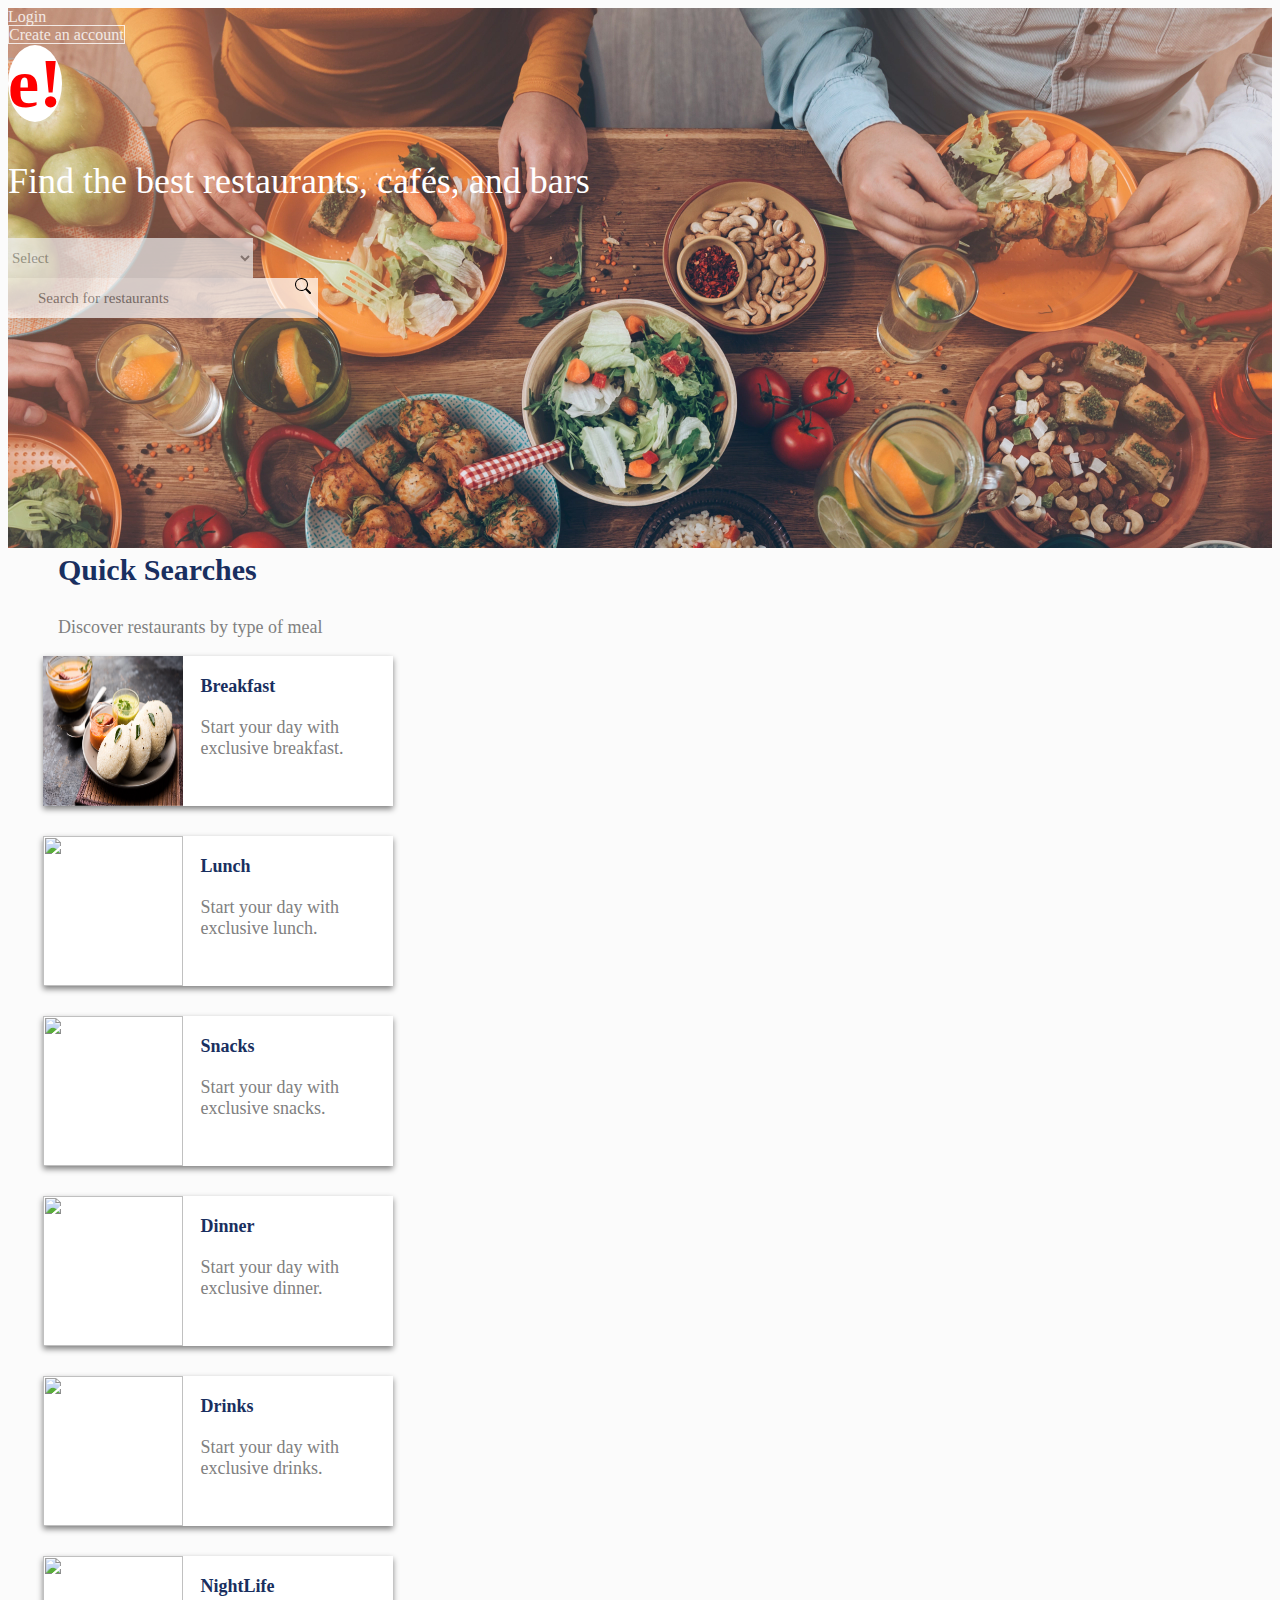
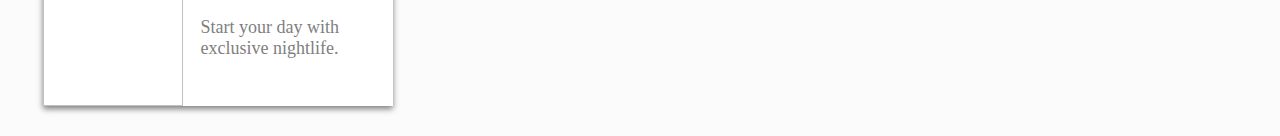
==== Assignment1/Assignment2/index.html @ 57b75805 "Assignment2" ====
<!DOCTYPE html>
<html lang="en">
<head>
    <meta charset="UTF-8">
    <meta http-equiv="X-UA-Compatible" content="IE=edge">
    <meta name="viewport" content="width=device-width, initial-scale=1.0">
    <link rel="stylesheet" href="https://fonts.google.com/css?family=Poppins">
    <link href="https://cdn.jsdelivr.net/npm/bootstrap@5.2.0/dist/css/bootstrap.min.css" rel="stylesheet" integrity="sha384-gH2yIJqKdNHPEq0n4Mqa/HGKIhSkIHeL5AyhkYV8i59U5AR6csBvApHHNl/vI1Bx" crossorigin="anonymous">
    <title>Home</title>
    <link rel="stylesheet" href="./index.css">
</head>
<body>
    <!-- If element is taking 100% width(Banner), bootstrap class container-fluid -->
    <div class="container-fluid mx-auto back-img">

    <!-- Since using bootstrap ,structure page in terms of row and column . Here there are four rwos in banner section: 1. Login/Create an account 2. logo 3.Text-find the best 4. Search bar -->
<!-- text-end means align text to right end -->

<!-- Create an account /Login section begins -->
    <div class="row text-end pt-4 login-signup-row">
        <!-- In one there can be twelve column . Here First div has 7 column,second div has 2 column and last div has 3 column. Only place content in correct div and others keep blank if not required-->
        <div class="col-7 col-sm-6 col-md-6 col-lg-7"></div>
        <div class="col-2 col-sm-2 col-lg-2 text-end">
            <a href="#" class="login">Login</a>
           
        </div>
        <div class="col-4 col-sm-4  col-md-4 col-lg-3 text-start">
             <a href="#"class="createaccount px-2 py-2">Create an account</a>
        </div>
    </div>
    <!-- Create an account /Login section Ends -->

    <!-- Logo section starts -->
  
    <div class="row pt-4 mx-auto text-center">
    <!-- Given col-12 as need to keep all column as blank and will center align using text-center(above) -->
    <div class="col-12">
        <p class="px-4 py-3 logo">e!</p>
    </div>

</div>
  <!-- Logo section ends -->

<!-- Banner text  begins -->
    <div class="row pt-4 text-center">
        <div class="col-12">
            <p class="restaurant-title">Find the best restaurants, cafés, and bars</p>
        </div>
    </div>
<!-- Banner text  ends -->
     
<!-- Search bar begins-->
     <div class="row pt-4 mx-auto text-center search-bar-row">
        <div class="col-12 col-sm-12 col-md-2 col-lg-2 col-xl-2"></div>
        <div class="col-12 col-sm-12 col-md-4 col-lg-3 col-xl-3">
            <div class="locationSelector">
                <select class="locationDropDown">
                    <option value="0" selected disabled>Select</option>
                <option value="1">Mumbai</option>
                <option value="1">Chennai</option>
                <option value="1">Bangalore</option>
                <option value="1">Rajasthan</option>
                </select>
            </div>
        </div>
        <div class="col-12 col-sm-12 col-md-6 col-lg-5 col-xl-5">
            <div class="restaurantSelector">
                <input class="restaurant-input" type="text" placeholder="Search for restaurants">
                <span class="search-icon col-12 col-sm-12 col-md-6 col-lg-5 col-xl-5 my-md-2 my-2">
                    <svg xmlns="http://www.w3.org/2000/svg" width="16" height="16" fill="currentColor" class="bi bi-search" viewBox="0 0 16 16">
  <path d="M11.742 10.344a6.5 6.5 0 1 0-1.397 1.398h-.001c.03.04.062.078.098.115l3.85 3.85a1 1 0 0 0 1.415-1.414l-3.85-3.85a1.007 1.007 0 0 0-.115-.1zM12 6.5a5.5 5.5 0 1 1-11 0 5.5 5.5 0 0 1 11 0z"/>
</svg>
</span>

            </div>
        </div>
        <div class="col-2 col-sm-12 col-md-1 lg-2 col-xl-2"></div>

     </div>

    </div>

     <!-- Adding Heading -->
    <div class="quicksearch">
        <p class="quicksearchHeading">
            Quick Searches
        </p>
        <p class="quicksearchSubHeading">
            Discover restaurants by type of meal
        </p>
        <!-- Creating CSS Grid - Rows & Columns -->
        <!-- Creating CSS Responsive Conatiner -->
        <div class="container-fluid">
            <!-- Adding Row -->
            <div class="row">
                <!-- Adding Items in Column -->
                <div class="col-sm-12 col-md-6 col-lg-4">
                    <div class="tileContainer">
                        <div class="tileComponent1">
                            <img src="./images/shutterstock_1154073754.png" height=150 width=140 />
                        </div>
                        <div class="tileComponent2">
                            <div class="componentHeading">
                                Breakfast
                            </div>
                            <div class="componentSubHeading">
                                Start your day with exclusive breakfast.
                            </div>
                        </div>
                    </div>
                </div>
                <!-- Adding Items in Column -->
                <div class="col-sm-12 col-md-12 col-lg-4">
                    <div class="tileContainer">
                        <div class="tileComponent1">
                            <img src="./Images/shutterstock_1130181932.png" height="150" width="140" />
                        </div>
                        <div class="tileComponent2">
                            <div class="componentHeading">
                                Lunch
                            </div>
                            <div class="componentSubHeading">
                                Start your day with exclusive lunch.
                            </div>
                        </div>
                    </div>
                </div>
                <!-- Adding Items in Column -->
                <div class="col-sm-12 col-md-12 col-lg-4">
                    <div class="tileContainer">
                        <div class="tileComponent1">
                            <img src="./Images/shutterstock_351721442.png" height="150" width="140" />
                        </div>
                        <div class="tileComponent2">
                            <div class="componentHeading">
                                Snacks
                            </div>
                            <div class="componentSubHeading">
                                Start your day with exclusive snacks.
                            </div>
                        </div>
                    </div>
                </div>
            </div>
            <!-- Adding Row -->
            <div class="row">
                <!-- Adding Items in Column -->
                <div class="col-sm-12 col-md-12 col-lg-4">
                    <div class="tileContainer">
                        <div class="tileComponent1">
                            <img src="./Images/shutterstock_476864884.png" height="150" width="140" />
                        </div>
                        <div class="tileComponent2">
                            <div class="componentHeading">
                                Dinner
                            </div>
                            <div class="componentSubHeading">
                                Start your day with exclusive dinner.
                            </div>
                        </div>
                    </div>
                </div>
                <!-- Adding Items in Column -->
                <div class="col-sm-12 col-md-12 col-lg-4">
                    <div class="tileContainer">
                        <div class="tileComponent1">
                            <img src="./Images/shutterstock_305270834.png" height="150" width="140" />
                        </div>
                        <div class="tileComponent2">
                            <div class="componentHeading">
                                Drinks
                            </div>
                            <div class="componentSubHeading">
                                Start your day with exclusive drinks.
                            </div>
                        </div>
                    </div>
                </div>
                <!-- Adding Items in Column -->
                <div class="col-sm-12 col-md-12 col-lg-4">
                    <div class="tileContainer">
                        <div class="tileComponent1">
                            <img src="./Images/shutterstock_1304064250.png" height="150" width="140" />
                        </div>
                        <div class="tileComponent2">
                            <div class="componentHeading">
                                NightLife
                            </div>
                            <div class="componentSubHeading">
                                Start your day with exclusive nightlife.
                            </div>
                        </div>
                    </div>
                </div>
            </div>
        </div>
    </div>

</body>
</html>
---- Assignment1/Assignment2/index.css ----
/* include,border ,padding for element sizing */
*{
    box-sizing: border-box;
    font-family: Poppins;
}

body{
background-color: #fbfbfb;
}

.back-img{
    width: 100% !important;
    background: transparent linear-gradient(180deg, #9D0E0E00 0%, #4F0707 100%) 0% 0% no-repeat padding-box;
    background-image: url(./images/shutterstock_348320018.png);
    min-height: 540px;
}
.login,.createaccount{
    text-decoration: none;
    color: white;
    opacity: 0.8;

}
.login:hover,.createaccount:hover{
    color: white ; 
}
.createaccount{
    border: 1px solid white;
}
.logo{
    display: inline;
    color: red;
    background-color: white;
    border-radius: 50%;
    font-size: 70px;
    font-weight: 600;
}

.restaurant-title{
    color: white;
    font-size: 36px;
}

.restaurant-input{
    position: relative;
    height: 40px;
        width: 310px;
        color: gray;
        border: none;
        border-radius: 0px;
        font-size: 15px;
        opacity: 0.7;
        float: left;
        padding-left: 30px;
}

.headings {
    color: white;
    text-align: center;
    font-size: 18px;
    font-weight: normal;
    position: relative;
    margin: auto;
    font-size: 36px;
    top: -240px;
}
.search-icon {
    position: absolute !important;
    left: 295px;
    
}

.quicksearch {
    position: absolute;
    margin-left: 15px;
    margin-top: -35px;
}

.quicksearchHeading {
    text-align: left;
    color: #192f60;
    font-size: 30px;
    font-weight: bold;
    
    padding-left: 35px;
    margin-top: 40px;
}

.quicksearchSubHeading {
    text-align: left;
    color: gray;
    font-size: 18px;
    font-weight: normal;

    padding-left: 35px;
}

.tileContainer {
    height: 150px;
    width: 350px;
    background-color: white;
    margin-right: 30px;
    margin-bottom: 30px;
    margin-left: 20px;
    box-shadow: 0 3px 6px gray;
    float: left;
}

.tileComponent1 {
    width: 45%;
    float: left;
}

.tileComponent2 {
    width: 50%;
    float: left;
    margin-top: 20px;
}

.componentHeading {
    text-align: left;
    color: #192f60;
    font-size: 18px;
    font-weight: bold;
    margin-bottom: 20px;
}

.componentSubHeading {
    text-align: left;
    color: gray;
    font-size: 18px;
}

.qs-block {
    box-shadow: 0 3px 6px 0 rgba(0, 0, 0, 0.16);
    background-color: #ffffff;
    margin-bottom: 5px;
}

.marg-bot {
    margin-bottom: 10px;
}

.heading {
    width: 88px;
    height: 25px;
    font-family: Poppins;
    font-size: 18px;
    font-weight: 600;
    font-stretch: normal;
    font-style: normal;
    line-height: 1.5;
    letter-spacing: normal;
    text-align: left;
    color: #192f60;
}

.search-icon{
font-weight: 600;
}

.locationDropDown{
    height: 40px;
        width: 245px;
        color: gray;
        border: none;
        border-radius: 0px;
        font-size: 15px;
        opacity: 0.7;
        margin-right: 21px;
}

@media only screen and (max-width: 600px) {
.login,
    .createaccount {
        
        visibility: hidden;

    }

    .locationDropDown,.restaurant-input{
        width:310px

    
    }
    .restaurant-input{
        left: 8px;
        margin-top: 10px;
    }
    .locationDropDown{
        margin-top: -200px;
    }
}
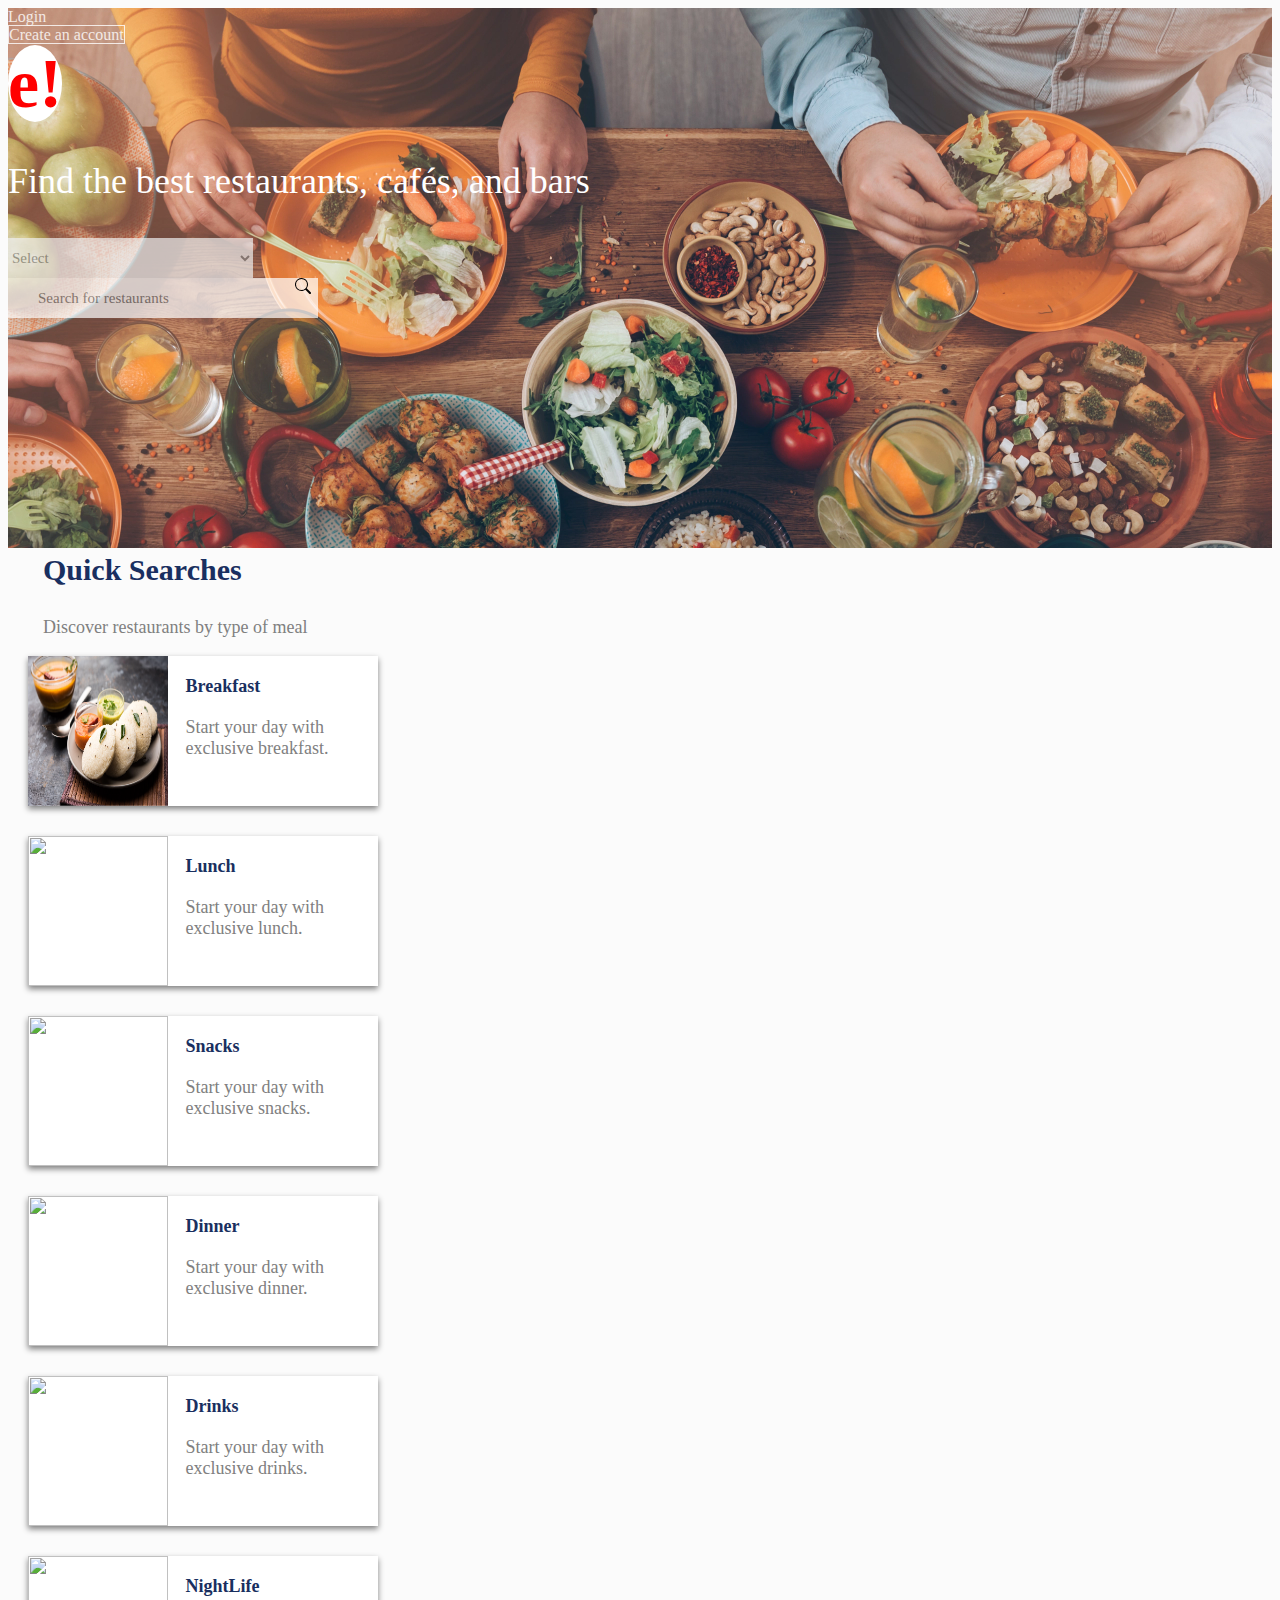
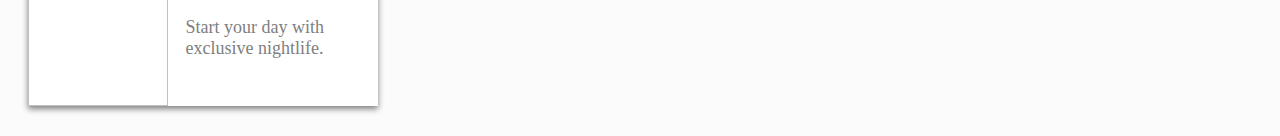
==== commit 9532b5bb: "changes" ====
--- a/Assignment1/Assignment2/index.html
+++ b/Assignment1/Assignment2/index.html
@@ -1,200 +1,223 @@
 <!DOCTYPE html>
 <html lang="en">
-<head>
-    <meta charset="UTF-8">
-    <meta http-equiv="X-UA-Compatible" content="IE=edge">
-    <meta name="viewport" content="width=device-width, initial-scale=1.0">
-    <link rel="stylesheet" href="https://fonts.google.com/css?family=Poppins">
-    <link href="https://cdn.jsdelivr.net/npm/bootstrap@5.2.0/dist/css/bootstrap.min.css" rel="stylesheet" integrity="sha384-gH2yIJqKdNHPEq0n4Mqa/HGKIhSkIHeL5AyhkYV8i59U5AR6csBvApHHNl/vI1Bx" crossorigin="anonymous">
+  <head>
+    <meta charset="UTF-8" />
+    <meta http-equiv="X-UA-Compatible" content="IE=edge" />
+    <meta name="viewport" content="width=device-width, initial-scale=1.0" />
+    <link rel="stylesheet" href="https://fonts.google.com/css?family=Poppins" />
+    <link
+      href="https://cdn.jsdelivr.net/npm/bootstrap@5.2.0/dist/css/bootstrap.min.css"
+      rel="stylesheet"
+      integrity="sha384-gH2yIJqKdNHPEq0n4Mqa/HGKIhSkIHeL5AyhkYV8i59U5AR6csBvApHHNl/vI1Bx"
+      crossorigin="anonymous"
+    />
     <title>Home</title>
-    <link rel="stylesheet" href="./index.css">
-</head>
-<body>
+    <link rel="stylesheet" href="./index.css" />
+  </head>
+  <body>
     <!-- If element is taking 100% width(Banner), bootstrap class container-fluid -->
     <div class="container-fluid mx-auto back-img">
-
-    <!-- Since using bootstrap ,structure page in terms of row and column . Here there are four rwos in banner section: 1. Login/Create an account 2. logo 3.Text-find the best 4. Search bar -->
-<!-- text-end means align text to right end -->
-
-<!-- Create an account /Login section begins -->
-    <div class="row text-end pt-4 login-signup-row">
+      <!-- Since using bootstrap ,structure page in terms of row and column . Here there are four rwos in banner section: 1. Login/Create an account 2. logo 3.Text-find the best 4. Search bar -->
+      <!-- text-end means align text to right end -->
+
+      <!-- Create an account /Login section begins -->
+      <div class="row text-end pt-4 login-signup-row">
         <!-- In one there can be twelve column . Here First div has 7 column,second div has 2 column and last div has 3 column. Only place content in correct div and others keep blank if not required-->
         <div class="col-7 col-sm-6 col-md-6 col-lg-7"></div>
-        <div class="col-2 col-sm-2 col-lg-2 text-end">
-            <a href="#" class="login">Login</a>
-           
-        </div>
-        <div class="col-4 col-sm-4  col-md-4 col-lg-3 text-start">
-             <a href="#"class="createaccount px-2 py-2">Create an account</a>
-        </div>
-    </div>
-    <!-- Create an account /Login section Ends -->
-
-    <!-- Logo section starts -->
-  
-    <div class="row pt-4 mx-auto text-center">
-    <!-- Given col-12 as need to keep all column as blank and will center align using text-center(above) -->
-    <div class="col-12">
-        <p class="px-4 py-3 logo">e!</p>
-    </div>
-
-</div>
-  <!-- Logo section ends -->
-
-<!-- Banner text  begins -->
-    <div class="row pt-4 text-center">
+        <div class="col-2 col-sm-2 col-md-2 col-lg-2 text-end">
+          <a href="#" class="login">Login</a>
+        </div>
+        <div class="col-3 col-sm-4 col-md-4 col-lg-3 text-start">
+          <a href="#" class="createaccount px-2 py-2">Create an account</a>
+        </div>
+      </div>
+      <!-- Create an account /Login section Ends -->
+
+      <!-- Logo section starts -->
+
+      <div class="row pt-4 mx-auto text-center">
+        <!-- Given col-12 as need to keep all column as blank and will center align using text-center(above) -->
         <div class="col-12">
-            <p class="restaurant-title">Find the best restaurants, cafés, and bars</p>
-        </div>
-    </div>
-<!-- Banner text  ends -->
-     
-<!-- Search bar begins-->
-     <div class="row pt-4 mx-auto text-center search-bar-row">
+          <p class="px-4 py-3 logo">e!</p>
+        </div>
+      </div>
+      <!-- Logo section ends -->
+
+      <!-- Banner text  begins -->
+      <div class="row pt-4 text-center">
+        <div class="col-12">
+          <p class="restaurant-title">
+            Find the best restaurants, cafés, and bars
+          </p>
+        </div>
+      </div>
+      <!-- Banner text  ends -->
+
+      <!-- Search bar begins-->
+      <div class="row pt-4 mx-auto text-center search-bar-row">
         <div class="col-12 col-sm-12 col-md-2 col-lg-2 col-xl-2"></div>
         <div class="col-12 col-sm-12 col-md-4 col-lg-3 col-xl-3">
-            <div class="locationSelector">
-                <select class="locationDropDown">
-                    <option value="0" selected disabled>Select</option>
-                <option value="1">Mumbai</option>
-                <option value="1">Chennai</option>
-                <option value="1">Bangalore</option>
-                <option value="1">Rajasthan</option>
-                </select>
-            </div>
+          <div class="locationSelector">
+            <select class="locationDropDown">
+              <option value="0" selected disabled>Select</option>
+              <option value="1">Mumbai</option>
+              <option value="1">Chennai</option>
+              <option value="1">Bangalore</option>
+              <option value="1">Rajasthan</option>
+            </select>
+          </div>
         </div>
         <div class="col-12 col-sm-12 col-md-6 col-lg-5 col-xl-5">
-            <div class="restaurantSelector">
-                <input class="restaurant-input" type="text" placeholder="Search for restaurants">
-                <span class="search-icon col-12 col-sm-12 col-md-6 col-lg-5 col-xl-5 my-md-2 my-2">
-                    <svg xmlns="http://www.w3.org/2000/svg" width="16" height="16" fill="currentColor" class="bi bi-search" viewBox="0 0 16 16">
-  <path d="M11.742 10.344a6.5 6.5 0 1 0-1.397 1.398h-.001c.03.04.062.078.098.115l3.85 3.85a1 1 0 0 0 1.415-1.414l-3.85-3.85a1.007 1.007 0 0 0-.115-.1zM12 6.5a5.5 5.5 0 1 1-11 0 5.5 5.5 0 0 1 11 0z"/>
-</svg>
-</span>
-
-            </div>
+          <div class="restaurantSelector">
+            <input
+              class="restaurant-input"
+              type="text"
+              placeholder="Search for restaurants"
+            />
+            <span
+              class="search-icon"
+            >
+              <svg
+                xmlns="http://www.w3.org/2000/svg"
+                width="16"
+                height="16"
+                fill="currentColor"
+                class="bi bi-search"
+                viewBox="0 0 16 16"
+              >
+                <path
+                  d="M11.742 10.344a6.5 6.5 0 1 0-1.397 1.398h-.001c.03.04.062.078.098.115l3.85 3.85a1 1 0 0 0 1.415-1.414l-3.85-3.85a1.007 1.007 0 0 0-.115-.1zM12 6.5a5.5 5.5 0 1 1-11 0 5.5 5.5 0 0 1 11 0z"
+                />
+              </svg>
+            </span>
+          </div>
         </div>
         <div class="col-2 col-sm-12 col-md-1 lg-2 col-xl-2"></div>
-
-     </div>
-
+      </div>
     </div>
 
-     <!-- Adding Heading -->
+    <!-- Adding Heading -->
     <div class="quicksearch">
-        <p class="quicksearchHeading">
-            Quick Searches
-        </p>
-        <p class="quicksearchSubHeading">
-            Discover restaurants by type of meal
-        </p>
-        <!-- Creating CSS Grid - Rows & Columns -->
-        <!-- Creating CSS Responsive Conatiner -->
-        <div class="container-fluid">
-            <!-- Adding Row -->
-            <div class="row">
-                <!-- Adding Items in Column -->
-                <div class="col-sm-12 col-md-6 col-lg-4">
-                    <div class="tileContainer">
-                        <div class="tileComponent1">
-                            <img src="./images/shutterstock_1154073754.png" height=150 width=140 />
-                        </div>
-                        <div class="tileComponent2">
-                            <div class="componentHeading">
-                                Breakfast
-                            </div>
-                            <div class="componentSubHeading">
-                                Start your day with exclusive breakfast.
-                            </div>
-                        </div>
-                    </div>
-                </div>
-                <!-- Adding Items in Column -->
-                <div class="col-sm-12 col-md-12 col-lg-4">
-                    <div class="tileContainer">
-                        <div class="tileComponent1">
-                            <img src="./Images/shutterstock_1130181932.png" height="150" width="140" />
-                        </div>
-                        <div class="tileComponent2">
-                            <div class="componentHeading">
-                                Lunch
-                            </div>
-                            <div class="componentSubHeading">
-                                Start your day with exclusive lunch.
-                            </div>
-                        </div>
-                    </div>
-                </div>
-                <!-- Adding Items in Column -->
-                <div class="col-sm-12 col-md-12 col-lg-4">
-                    <div class="tileContainer">
-                        <div class="tileComponent1">
-                            <img src="./Images/shutterstock_351721442.png" height="150" width="140" />
-                        </div>
-                        <div class="tileComponent2">
-                            <div class="componentHeading">
-                                Snacks
-                            </div>
-                            <div class="componentSubHeading">
-                                Start your day with exclusive snacks.
-                            </div>
-                        </div>
-                    </div>
-                </div>
-            </div>
-            <!-- Adding Row -->
-            <div class="row">
-                <!-- Adding Items in Column -->
-                <div class="col-sm-12 col-md-12 col-lg-4">
-                    <div class="tileContainer">
-                        <div class="tileComponent1">
-                            <img src="./Images/shutterstock_476864884.png" height="150" width="140" />
-                        </div>
-                        <div class="tileComponent2">
-                            <div class="componentHeading">
-                                Dinner
-                            </div>
-                            <div class="componentSubHeading">
-                                Start your day with exclusive dinner.
-                            </div>
-                        </div>
-                    </div>
-                </div>
-                <!-- Adding Items in Column -->
-                <div class="col-sm-12 col-md-12 col-lg-4">
-                    <div class="tileContainer">
-                        <div class="tileComponent1">
-                            <img src="./Images/shutterstock_305270834.png" height="150" width="140" />
-                        </div>
-                        <div class="tileComponent2">
-                            <div class="componentHeading">
-                                Drinks
-                            </div>
-                            <div class="componentSubHeading">
-                                Start your day with exclusive drinks.
-                            </div>
-                        </div>
-                    </div>
-                </div>
-                <!-- Adding Items in Column -->
-                <div class="col-sm-12 col-md-12 col-lg-4">
-                    <div class="tileContainer">
-                        <div class="tileComponent1">
-                            <img src="./Images/shutterstock_1304064250.png" height="150" width="140" />
-                        </div>
-                        <div class="tileComponent2">
-                            <div class="componentHeading">
-                                NightLife
-                            </div>
-                            <div class="componentSubHeading">
-                                Start your day with exclusive nightlife.
-                            </div>
-                        </div>
-                    </div>
-                </div>
-            </div>
-        </div>
+      <p class="quicksearchHeading">Quick Searches</p>
+      <p class="quicksearchSubHeading">Discover restaurants by type of meal</p>
+      <!-- Creating CSS Grid - Rows & Columns -->
+      <!-- Creating CSS Responsive Conatiner -->
+      <div class="container-fluid">
+        <!-- Adding Row -->
+        <div class="row">
+          <!-- Adding Items in Column -->
+          <div class="col-sm-12 col-md-6 col-lg-4">
+            <div class="tileContainer">
+              <div class="tileComponent1">
+                <img
+                  src="./images/shutterstock_1154073754.png"
+                  height="150"
+                  width="140"
+                />
+              </div>
+              <div class="tileComponent2">
+                <div class="componentHeading">Breakfast</div>
+                <div class="componentSubHeading">
+                  Start your day with exclusive breakfast.
+                </div>
+              </div>
+            </div>
+          </div>
+          <!-- Adding Items in Column -->
+          <div class="col-sm-12 col-md-12 col-lg-4">
+            <div class="tileContainer">
+              <div class="tileComponent1">
+                <img
+                  src="./Images/shutterstock_1130181932.png"
+                  height="150"
+                  width="140"
+                />
+              </div>
+              <div class="tileComponent2">
+                <div class="componentHeading">Lunch</div>
+                <div class="componentSubHeading">
+                  Start your day with exclusive lunch.
+                </div>
+              </div>
+            </div>
+          </div>
+          <!-- Adding Items in Column -->
+          <div class="col-sm-12 col-md-12 col-lg-4">
+            <div class="tileContainer">
+              <div class="tileComponent1">
+                <img
+                  src="./Images/shutterstock_351721442.png"
+                  height="150"
+                  width="140"
+                />
+              </div>
+              <div class="tileComponent2">
+                <div class="componentHeading">Snacks</div>
+                <div class="componentSubHeading">
+                  Start your day with exclusive snacks.
+                </div>
+              </div>
+            </div>
+          </div>
+        </div>
+        <!-- Adding Row -->
+        <div class="row">
+          <!-- Adding Items in Column -->
+          <div class="col-sm-12 col-md-12 col-lg-4">
+            <div class="tileContainer">
+              <div class="tileComponent1">
+                <img
+                  src="./Images/shutterstock_476864884.png"
+                  height="150"
+                  width="140"
+                />
+              </div>
+              <div class="tileComponent2">
+                <div class="componentHeading">Dinner</div>
+                <div class="componentSubHeading">
+                  Start your day with exclusive dinner.
+                </div>
+              </div>
+            </div>
+          </div>
+          <!-- Adding Items in Column -->
+          <div class="col-sm-12 col-md-12 col-lg-4">
+            <div class="tileContainer">
+              <div class="tileComponent1">
+                <img
+                  src="./Images/shutterstock_305270834.png"
+                  height="150"
+                  width="140"
+                />
+              </div>
+              <div class="tileComponent2">
+                <div class="componentHeading">Drinks</div>
+                <div class="componentSubHeading">
+                  Start your day with exclusive drinks.
+                </div>
+              </div>
+            </div>
+          </div>
+          <!-- Adding Items in Column -->
+          <div class="col-sm-12 col-md-12 col-lg-4">
+            <div class="tileContainer">
+              <div class="tileComponent1">
+                <img
+                  src="./Images/shutterstock_1304064250.png"
+                  height="150"
+                  width="140"
+                />
+              </div>
+              <div class="tileComponent2">
+                <div class="componentHeading">NightLife</div>
+                <div class="componentSubHeading">
+                  Start your day with exclusive nightlife.
+                </div>
+              </div>
+            </div>
+          </div>
+        </div>
+      </div>
     </div>
-
-</body>
-</html>+  </body>
+</html>
--- a/Assignment1/Assignment2/index.css
+++ b/Assignment1/Assignment2/index.css
@@ -1,192 +1,189 @@
 /* include,border ,padding for element sizing */
-*{
-    box-sizing: border-box;
-    font-family: Poppins;
+* {
+  box-sizing: border-box;
+  font-family: Poppins;
 }
 
-body{
-background-color: #fbfbfb;
+body {
+  background-color: #fbfbfb;
 }
 
-.back-img{
-    width: 100% !important;
-    background: transparent linear-gradient(180deg, #9D0E0E00 0%, #4F0707 100%) 0% 0% no-repeat padding-box;
-    background-image: url(./images/shutterstock_348320018.png);
-    min-height: 540px;
+.back-img {
+  width: 100% !important;
+  background: transparent linear-gradient(180deg, #9d0e0e00 0%, #4f0707 100%) 0%
+    0% no-repeat padding-box;
+  background-image: url(./images/shutterstock_348320018.png);
+  min-height: 540px;
 }
-.login,.createaccount{
-    text-decoration: none;
-    color: white;
-    opacity: 0.8;
-
+.login,
+.createaccount {
+  text-decoration: none;
+  color: white;
+  opacity: 0.8;
 }
-.login:hover,.createaccount:hover{
-    color: white ; 
+.login:hover,
+.createaccount:hover {
+  color: white;
 }
-.createaccount{
-    border: 1px solid white;
+.createaccount {
+  border: 1px solid white;
 }
-.logo{
-    display: inline;
-    color: red;
-    background-color: white;
-    border-radius: 50%;
-    font-size: 70px;
-    font-weight: 600;
+.logo {
+  display: inline;
+  color: red;
+  background-color: white;
+  border-radius: 50%;
+  font-size: 70px;
+  font-weight: 600;
 }
 
-.restaurant-title{
-    color: white;
-    font-size: 36px;
+.restaurant-title {
+  color: white;
+  font-size: 36px;
 }
 
-.restaurant-input{
-    position: relative;
-    height: 40px;
-        width: 310px;
-        color: gray;
-        border: none;
-        border-radius: 0px;
-        font-size: 15px;
-        opacity: 0.7;
-        float: left;
-        padding-left: 30px;
+.restaurant-input {
+  position: relative;
+  height: 40px;
+  width: 310px;
+  color: gray;
+  border: none;
+  border-radius: 0px;
+  font-size: 15px;
+  opacity: 0.7;
+  float: left;
+  padding-left: 30px;
 }
 
 .headings {
-    color: white;
-    text-align: center;
-    font-size: 18px;
-    font-weight: normal;
-    position: relative;
-    margin: auto;
-    font-size: 36px;
-    top: -240px;
+  color: white;
+  text-align: center;
+  font-size: 18px;
+  font-weight: normal;
+  position: relative;
+  margin: auto;
+  font-size: 36px;
+  top: -240px;
 }
 .search-icon {
-    position: absolute !important;
-    left: 295px;
-    
+  position: absolute !important;
+  left: 295px;
 }
 
 .quicksearch {
-    position: absolute;
-    margin-left: 15px;
-    margin-top: -35px;
+  position: absolute;
+  margin-top: -35px;
 }
 
 .quicksearchHeading {
-    text-align: left;
-    color: #192f60;
-    font-size: 30px;
-    font-weight: bold;
-    
-    padding-left: 35px;
-    margin-top: 40px;
+  text-align: left;
+  color: #192f60;
+  font-size: 30px;
+  font-weight: bold;
+
+  padding-left: 35px;
+  margin-top: 40px;
 }
 
 .quicksearchSubHeading {
-    text-align: left;
-    color: gray;
-    font-size: 18px;
-    font-weight: normal;
+  text-align: left;
+  color: gray;
+  font-size: 18px;
+  font-weight: normal;
 
-    padding-left: 35px;
+  padding-left: 35px;
 }
 
 .tileContainer {
-    height: 150px;
-    width: 350px;
-    background-color: white;
-    margin-right: 30px;
-    margin-bottom: 30px;
-    margin-left: 20px;
-    box-shadow: 0 3px 6px gray;
-    float: left;
+  height: 150px;
+  width: 350px;
+  background-color: white;
+  margin-right: 30px;
+  margin-bottom: 30px;
+  margin-left: 20px;
+  box-shadow: 0 3px 6px gray;
+  float: left;
 }
 
 .tileComponent1 {
-    width: 45%;
-    float: left;
+  width: 45%;
+  float: left;
 }
 
 .tileComponent2 {
-    width: 50%;
-    float: left;
-    margin-top: 20px;
+  width: 50%;
+  float: left;
+  margin-top: 20px;
 }
 
 .componentHeading {
-    text-align: left;
-    color: #192f60;
-    font-size: 18px;
-    font-weight: bold;
-    margin-bottom: 20px;
+  text-align: left;
+  color: #192f60;
+  font-size: 18px;
+  font-weight: bold;
+  margin-bottom: 20px;
 }
 
 .componentSubHeading {
-    text-align: left;
-    color: gray;
-    font-size: 18px;
+  text-align: left;
+  color: gray;
+  font-size: 18px;
 }
 
 .qs-block {
-    box-shadow: 0 3px 6px 0 rgba(0, 0, 0, 0.16);
-    background-color: #ffffff;
-    margin-bottom: 5px;
+  box-shadow: 0 3px 6px 0 rgba(0, 0, 0, 0.16);
+  background-color: #ffffff;
+  margin-bottom: 5px;
 }
 
 .marg-bot {
-    margin-bottom: 10px;
+  margin-bottom: 10px;
 }
 
 .heading {
-    width: 88px;
-    height: 25px;
-    font-family: Poppins;
-    font-size: 18px;
-    font-weight: 600;
-    font-stretch: normal;
-    font-style: normal;
-    line-height: 1.5;
-    letter-spacing: normal;
-    text-align: left;
-    color: #192f60;
+  width: 88px;
+  height: 25px;
+  font-family: Poppins;
+  font-size: 18px;
+  font-weight: 600;
+  font-stretch: normal;
+  font-style: normal;
+  line-height: 1.5;
+  letter-spacing: normal;
+  text-align: left;
+  color: #192f60;
 }
 
-.search-icon{
-font-weight: 600;
+.search-icon {
+  font-weight: 600;
 }
 
-.locationDropDown{
-    height: 40px;
-        width: 245px;
-        color: gray;
-        border: none;
-        border-radius: 0px;
-        font-size: 15px;
-        opacity: 0.7;
-        margin-right: 21px;
+.locationDropDown {
+  height: 40px;
+  width: 245px;
+  color: gray;
+  border: none;
+  border-radius: 0px;
+  font-size: 15px;
+  opacity: 0.7;
+  margin-right: 21px;
 }
 
 @media only screen and (max-width: 600px) {
-.login,
-    .createaccount {
-        
-        visibility: hidden;
+  .login,
+  .createaccount {
+    visibility: hidden;
+  }
 
-    }
-
-    .locationDropDown,.restaurant-input{
-        width:310px
-
-    
-    }
-    .restaurant-input{
-        left: 8px;
-        margin-top: 10px;
-    }
-    .locationDropDown{
-        margin-top: -200px;
-    }
-}+  .locationDropDown,
+  .restaurant-input {
+    width: 310px;
+  }
+  .restaurant-input {
+    left: 8px;
+    margin-top: 10px;
+  }
+  .locationDropDown {
+    margin-top: -200px;
+  }
+}
